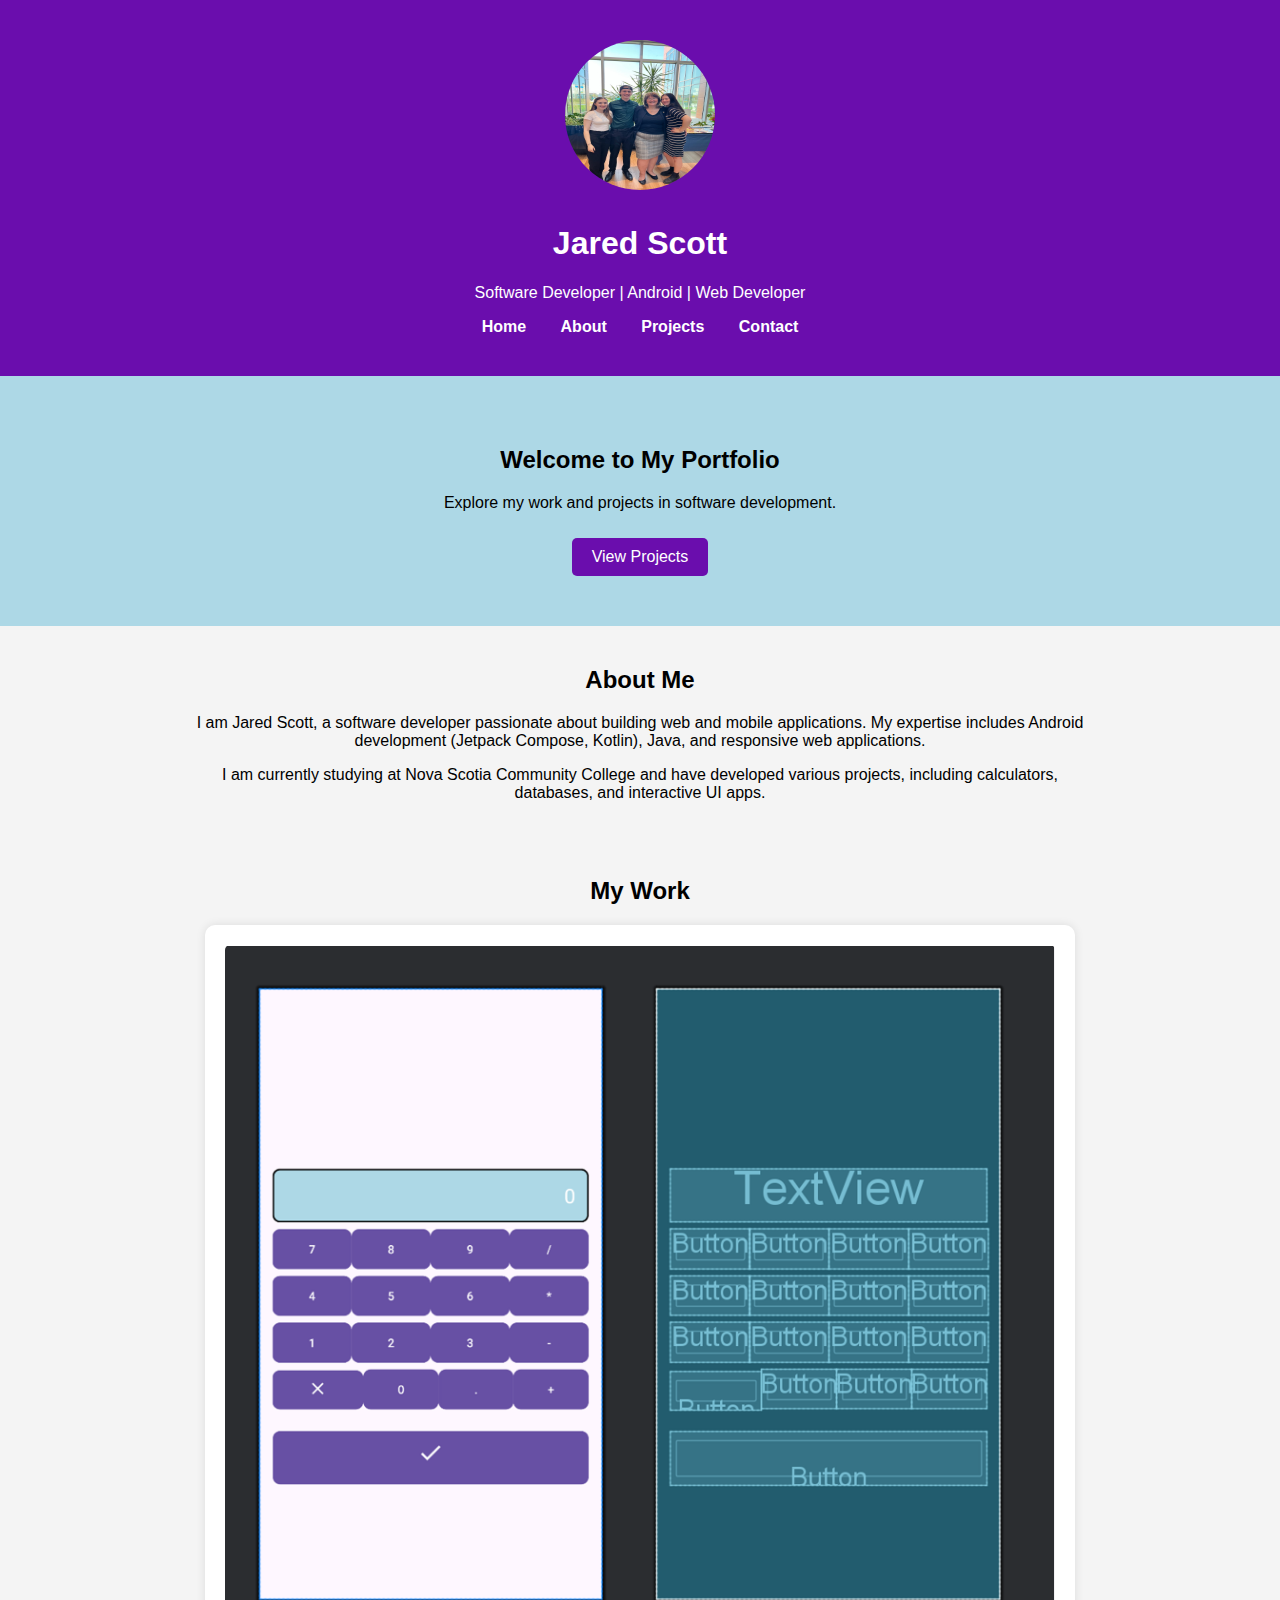
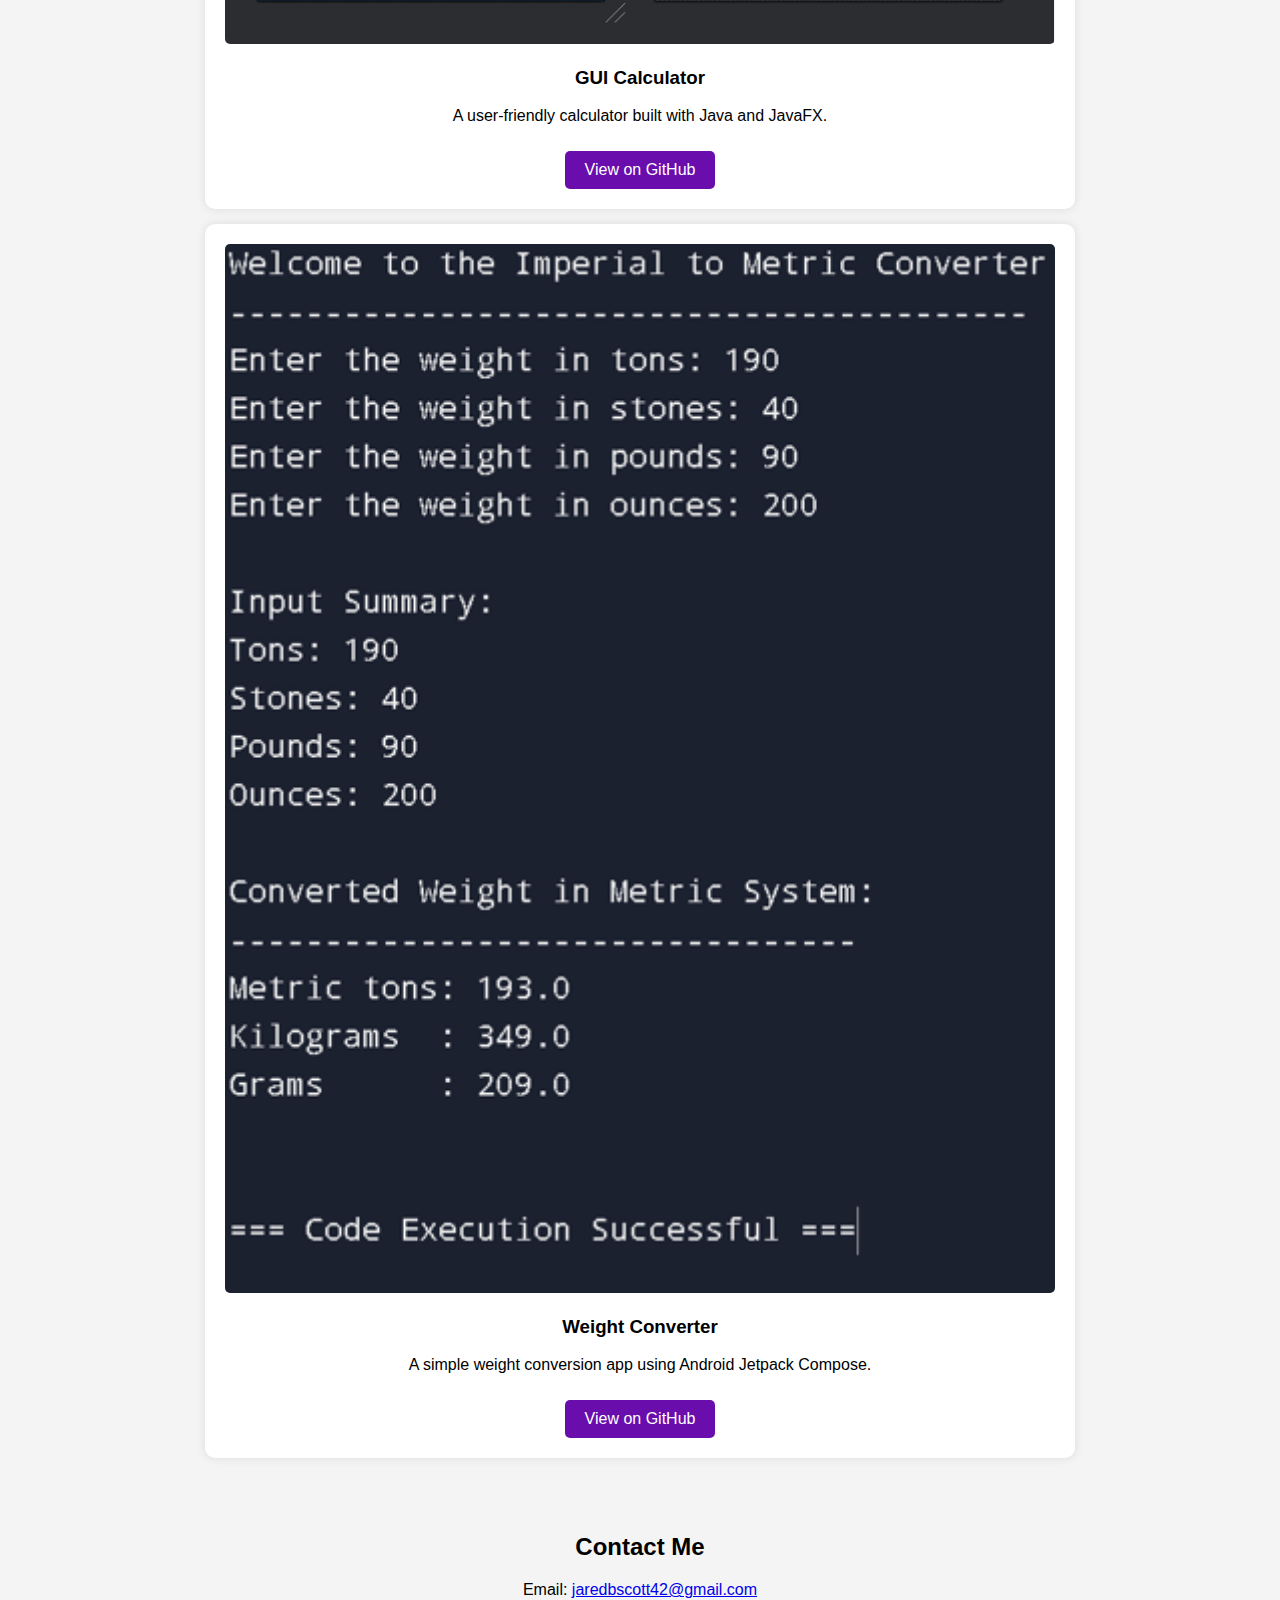
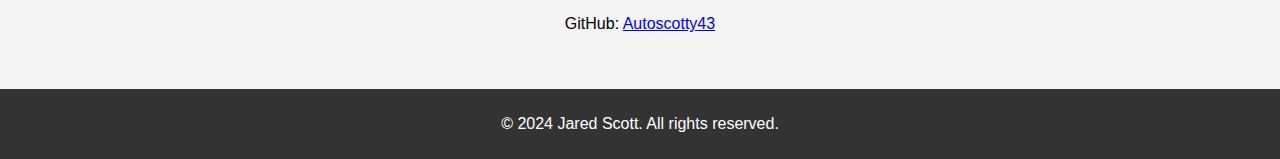
==== index.html @ adfb4636 "Initial upload of personal portfolio" ====
<!DOCTYPE html>
<html lang="en">

<head>
  <meta charset="utf-8">
  <meta name="viewport" content="width=device-width, initial-scale=1">
  <title>Jared Scott | Portfolio</title>
  <link rel="stylesheet" href="css/style.css">
  <meta name="description" content="Portfolio of Jared Scott - Software Developer specializing in Android and Web Development.">

  <!-- Social Media Preview -->
  <meta property="og:title" content="Jared Scott | Portfolio">
  <meta property="og:type" content="website">
  <meta property="og:url" content="https://autoscotty43.github.io/Autoscotty43.Portfolio.github.io/">
  <meta property="og:image" content="images/preview.jpg">
  <meta property="og:image:alt" content="Jared Scott Portfolio Preview">

  <!-- Icons -->
  <link rel="icon" href="img/favicon.ico" sizes="any">
  <link rel="icon" href="img/icon.svg" type="image/svg+xml">
  <link rel="apple-touch-icon" href="img/icon.png">

  <link rel="manifest" href="site.webmanifest">
  <meta name="theme-color" content="#fafafa">
</head>

<body>

<!-- HEADER -->
<header>
  <div class="container">
    <img src="img/profile.jpg" alt="Jared Scott" class="profile-pic">
    <h1>Jared Scott</h1>
    <p>Software Developer | Android | Web Developer</p>
    <nav>
      <a href="index.html">Home</a>
      <a href="about.html">About</a>
      <a href="projects.html">Projects</a>
      <a href="contact.html">Contact</a>
    </nav>
  </div>
</header>

<!-- HERO SECTION -->
<section id="hero">
  <h2>Welcome to My Portfolio</h2>
  <p>Explore my work and projects in software development.</p>
  <a href="projects.html" class="btn">View Projects</a>
</section>

<!-- ABOUT ME SECTION -->
<section id="about">
  <div class="container">
    <h2>About Me</h2>
    <p>
      I am Jared Scott, a software developer passionate about building web and mobile applications.
      My expertise includes Android development (Jetpack Compose, Kotlin), Java, and responsive web applications.
    </p>
    <p>
      I am currently studying at Nova Scotia Community College and have developed various projects, including calculators,
      databases, and interactive UI apps.
    </p>
  </div>
</section>

<!-- PROJECTS SECTION -->
<section id="projects">
  <div class="container">
    <h2>My Work</h2>
    <div class="project">
      <img src="img/project1.png" alt="Project 1">
      <h3>GUI Calculator</h3>
      <p>A user-friendly calculator built with Java and JavaFX.</p>
      <a href="https://github.com/Autoscotty43/JS_GUI_Calculator" class="btn">View on GitHub</a>
    </div>

    <div class="project">
      <img src="img/project2.png" alt="Project 2">
      <h3>Weight Converter</h3>
      <p>A simple weight conversion app using Android Jetpack Compose.</p>
      <a href="https://github.com/Autoscotty43/JS_Weight_Convertor" class="btn">View on GitHub</a>
    </div>
  </div>
</section>

<!-- CONTACT SECTION -->
<section id="contact">
  <div class="container">
    <h2>Contact Me</h2>
    <p>Email: <a href="mailto:jaredbscott42@gmail.com">jaredbscott42@gmail.com</a></p>
    <p>GitHub: <a href="https://github.com/Autoscotty43">Autoscotty43</a></p>
  </div>
</section>

<!-- FOOTER -->
<footer>
  <p>&copy; 2024 Jared Scott. All rights reserved.</p>
</footer>

<script src="js/app.js"></script>
</body>

</html>
---- css/style.css ----
/* General Styles */
body {
  font-family: Arial, sans-serif;
  margin: 0;
  padding: 0;
  background-color: #f4f4f4;
  text-align: center;
}

.container {
  max-width: 900px;
  margin: auto;
  padding: 20px;
}

/* Header */
header {
  background: #6a0dad;
  color: white;
  padding: 20px;
}

nav a {
  color: white;
  margin: 0 15px;
  text-decoration: none;
  font-weight: bold;
}

/* Profile Picture */
.profile-pic {
  width: 150px;
  height: 150px;
  border-radius: 50%;
  margin-bottom: 10px;
}

/* Hero Section */
#hero {
  padding: 50px;
  background: lightblue;
}

.btn {
  display: inline-block;
  padding: 10px 20px;
  background: #6a0dad;
  color: white;
  text-decoration: none;
  border-radius: 5px;
  margin-top: 10px;
}

/* Projects */
.project {
  background: white;
  padding: 20px;
  margin: 15px;
  border-radius: 10px;
  box-shadow: 0px 0px 10px rgba(0, 0, 0, 0.1);
}

.project img {
  width: 100%;
  border-radius: 5px;
}

/* Footer */
footer {
  background: #333;
  color: white;
  padding: 10px;
  margin-top: 20px;
}
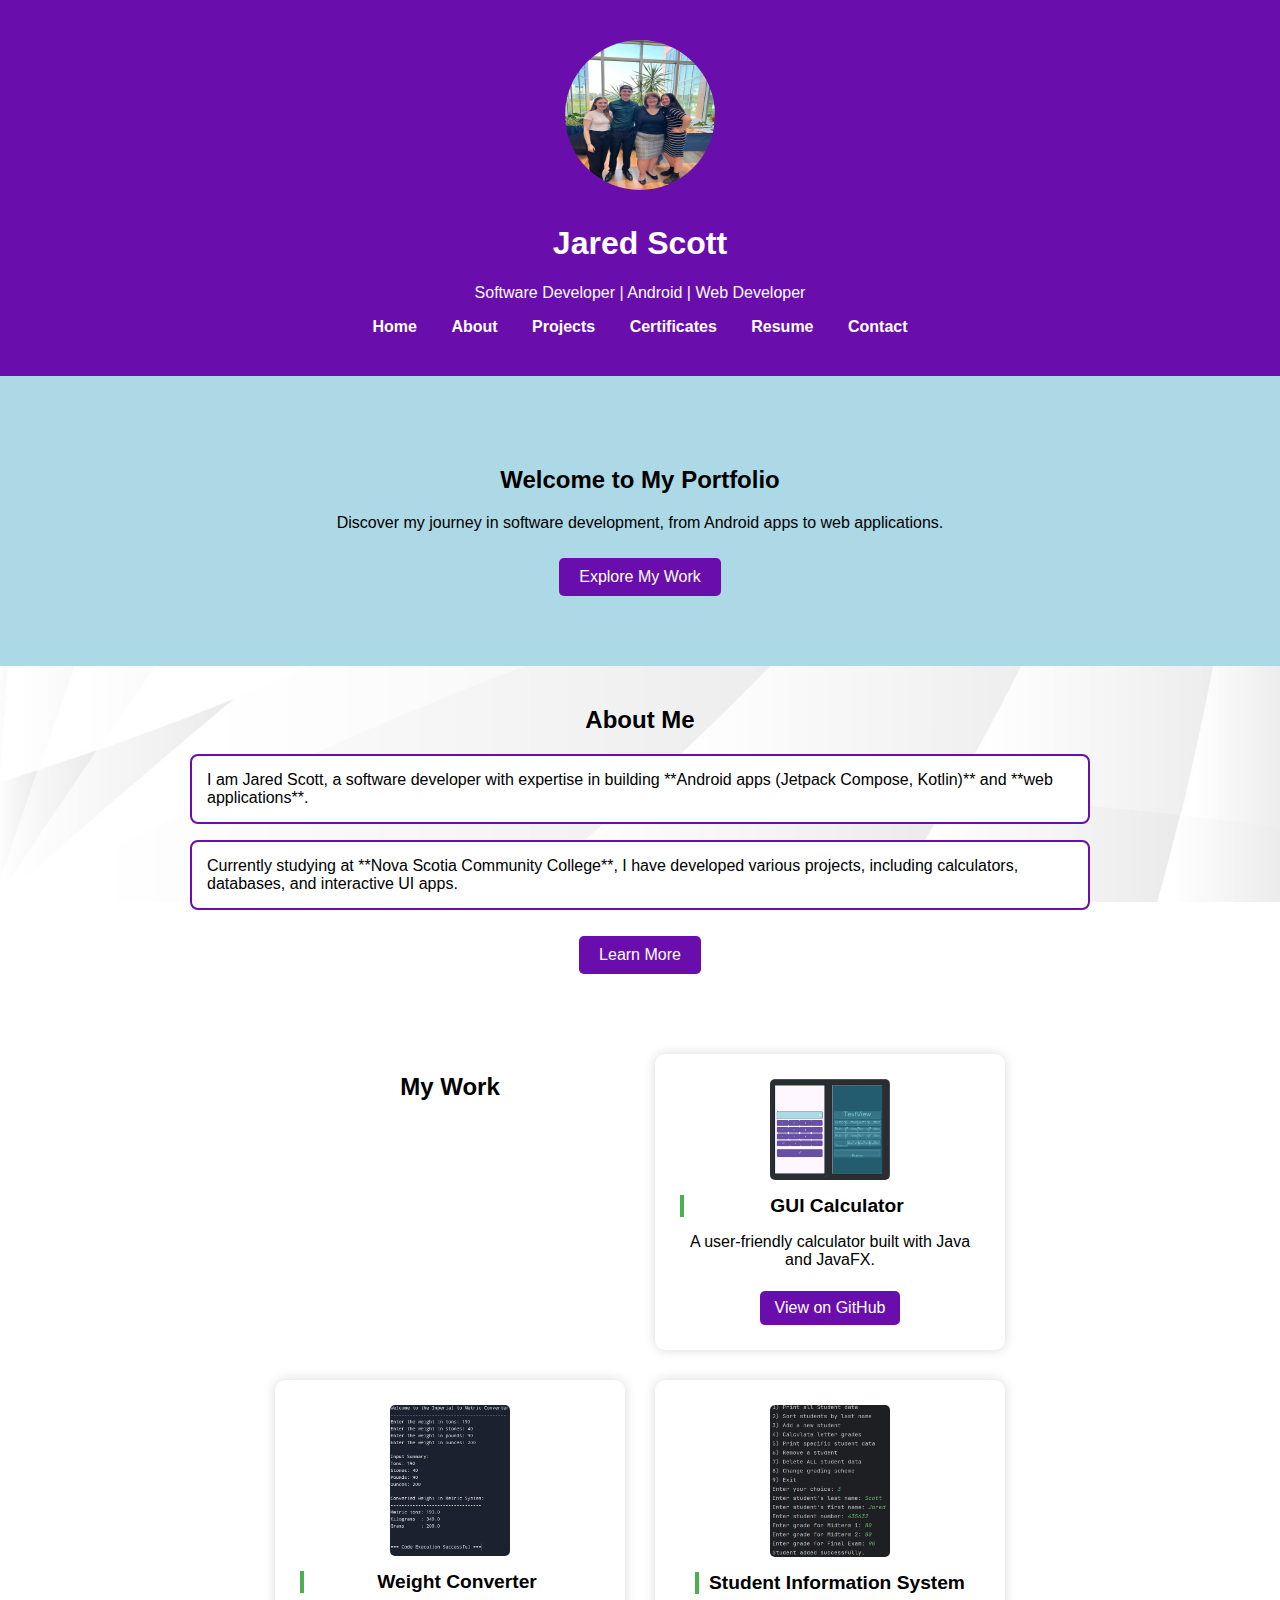
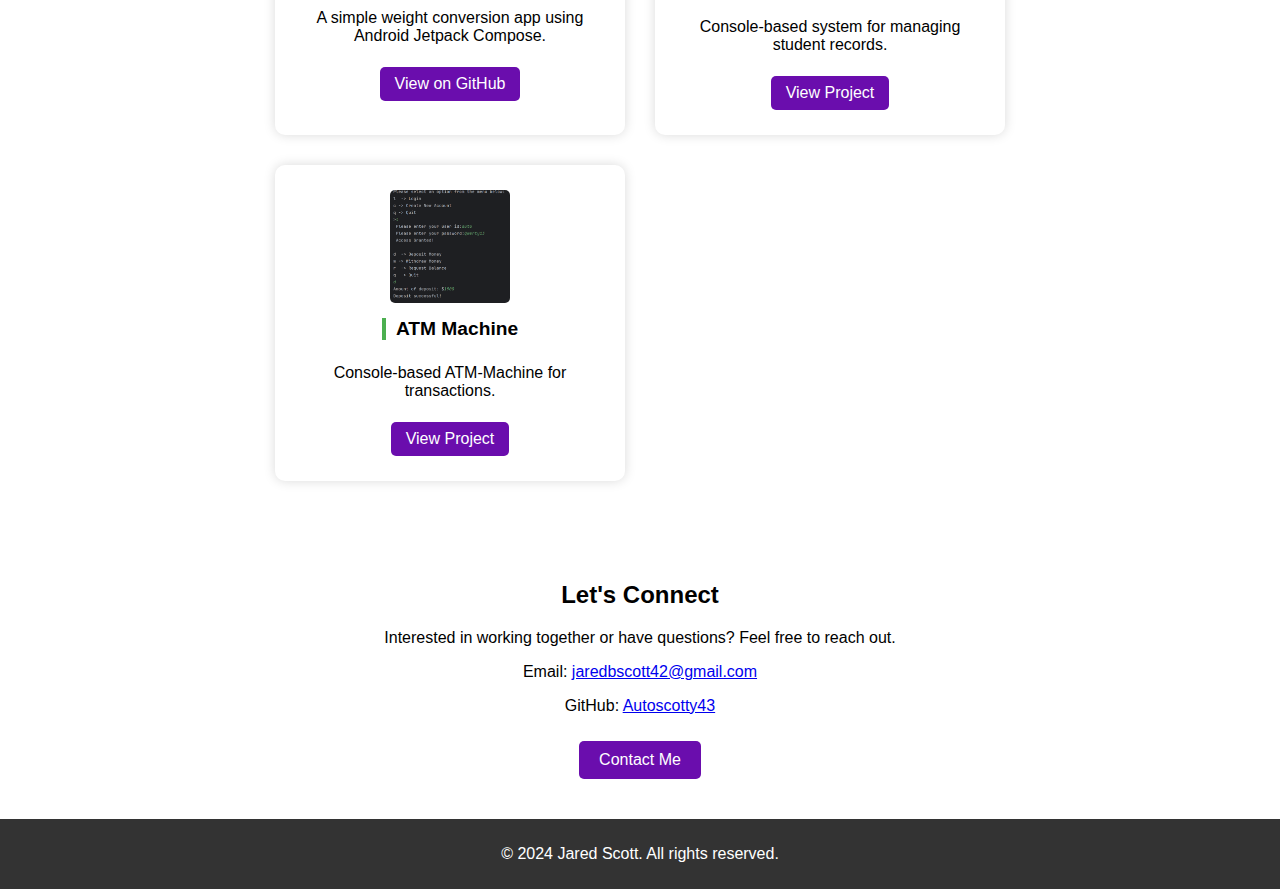
==== commit e5eafd34: "Updated Portfolio, 50% done. This is Part B" ====
--- a/index.html
+++ b/index.html
@@ -12,7 +12,7 @@
   <meta property="og:title" content="Jared Scott | Portfolio">
   <meta property="og:type" content="website">
   <meta property="og:url" content="https://autoscotty43.github.io/Autoscotty43.Portfolio.github.io/">
-  <meta property="og:image" content="images/preview.jpg">
+  <meta property="og:image" content="img/preview.png">
   <meta property="og:image:alt" content="Jared Scott Portfolio Preview">
 
   <!-- Icons -->
@@ -36,6 +36,8 @@
       <a href="index.html">Home</a>
       <a href="about.html">About</a>
       <a href="projects.html">Projects</a>
+      <a href="certificates.html">Certificates</a>
+      <a href="resume.html">Resume</a>
       <a href="contact.html">Contact</a>
     </nav>
   </div>
@@ -43,9 +45,11 @@
 
 <!-- HERO SECTION -->
 <section id="hero">
-  <h2>Welcome to My Portfolio</h2>
-  <p>Explore my work and projects in software development.</p>
-  <a href="projects.html" class="btn">View Projects</a>
+  <div class="container">
+    <h2>Welcome to My Portfolio</h2>
+    <p>Discover my journey in software development, from Android apps to web applications.</p>
+    <a href="projects.html" class="btn">Explore My Work</a>
+  </div>
 </section>
 
 <!-- ABOUT ME SECTION -->
@@ -53,42 +57,63 @@
   <div class="container">
     <h2>About Me</h2>
     <p>
-      I am Jared Scott, a software developer passionate about building web and mobile applications.
-      My expertise includes Android development (Jetpack Compose, Kotlin), Java, and responsive web applications.
+      I am Jared Scott, a software developer with expertise in building **Android apps (Jetpack Compose, Kotlin)** and **web applications**.
     </p>
     <p>
-      I am currently studying at Nova Scotia Community College and have developed various projects, including calculators,
-      databases, and interactive UI apps.
+      Currently studying at **Nova Scotia Community College**, I have developed various projects, including calculators, databases, and interactive UI apps.
     </p>
+    <a href="about.html" class="btn">Learn More</a>
   </div>
 </section>
 
-<!-- PROJECTS SECTION -->
+<!-- PROJECTS OVERVIEW -->
 <section id="projects">
   <div class="container">
     <h2>My Work</h2>
+
     <div class="project">
       <img src="img/project1.png" alt="Project 1">
-      <h3>GUI Calculator</h3>
-      <p>A user-friendly calculator built with Java and JavaFX.</p>
-      <a href="https://github.com/Autoscotty43/JS_GUI_Calculator" class="btn">View on GitHub</a>
+      <div>
+        <h3>GUI Calculator</h3>
+        <p>A user-friendly calculator built with Java and JavaFX.</p>
+        <a href="https://github.com/Autoscotty43/JS_GUI_Calculator" class="btn">View on GitHub</a>
+      </div>
     </div>
 
     <div class="project">
       <img src="img/project2.png" alt="Project 2">
-      <h3>Weight Converter</h3>
-      <p>A simple weight conversion app using Android Jetpack Compose.</p>
-      <a href="https://github.com/Autoscotty43/JS_Weight_Convertor" class="btn">View on GitHub</a>
+      <div>
+        <h3>Weight Converter</h3>
+        <p>A simple weight conversion app using Android Jetpack Compose.</p>
+        <a href="https://github.com/Autoscotty43/JS_Weight_Convertor" class="btn">View on GitHub</a>
+      </div>
     </div>
+
+    <div class="project">
+      <img src="img/project3.png" alt="Student Information System">
+      <h3>Student Information System</h3>
+      <p>Console-based system for managing student records.</p>
+      <a href="#" class="btn">View Project</a>
+    </div>
+
+    <div class="project">
+      <img src="img/project4.png" alt="ATM Machine">
+      <h3>ATM Machine</h3>
+      <p>Console-based ATM-Machine for transactions.</p>
+      <a href="#" class="btn">View Project</a>
+    </div>
+
   </div>
 </section>
 
 <!-- CONTACT SECTION -->
 <section id="contact">
   <div class="container">
-    <h2>Contact Me</h2>
+    <h2>Let's Connect</h2>
+    <p>Interested in working together or have questions? Feel free to reach out.</p>
     <p>Email: <a href="mailto:jaredbscott42@gmail.com">jaredbscott42@gmail.com</a></p>
     <p>GitHub: <a href="https://github.com/Autoscotty43">Autoscotty43</a></p>
+    <a href="contact.html" class="btn">Contact Me</a>
   </div>
 </section>
 
@@ -99,5 +124,4 @@
 
 <script src="js/app.js"></script>
 </body>
-
 </html>
--- a/css/style.css
+++ b/css/style.css
@@ -3,7 +3,8 @@
   font-family: Arial, sans-serif;
   margin: 0;
   padding: 0;
-  background-color: #f4f4f4;
+  background: url('../img/background.jpg') no-repeat center center fixed;
+  background-size: cover;
   text-align: center;
 }
 
@@ -51,18 +52,85 @@
   margin-top: 10px;
 }
 
-/* Projects */
+/* Projects Section */
+/* Projects Section */
+#projects {
+  display: flex;
+  justify-content: center; /* Centers the project section */
+  align-items: center;
+  padding: 40px 0;
+}
+
+/* Container for 2x2 Project Grid */
+#projects .container {
+  display: grid;
+  grid-template-columns: repeat(2, 1fr); /* Two columns for a 2x2 grid */
+  gap: 20px; /* Spacing between projects */
+  max-width: 700px; /* Increased width for better visibility */
+  margin: auto;
+}
+
+/* Individual Project Styling */
+/* Projects Section */
+#projects {
+  display: flex;
+  justify-content: center; /* Centers the project section */
+  align-items: center;
+  padding: 40px 0;
+}
+
+/* Container for 2x2 Project Grid */
+#projects .container {
+  display: grid;
+  grid-template-columns: repeat(2, 1fr); /* Two columns for 2x2 layout */
+  grid-template-rows: repeat(2, auto);
+  gap: 30px; /* Space between projects */
+  max-width: 900px; /* Adjusted width */
+  margin: auto;
+  text-align: center;
+}
+
+/* Individual Project Styling */
 .project {
+  display: flex;
+  flex-direction: column;
+  align-items: center;
+  text-align: center;
   background: white;
-  padding: 20px;
-  margin: 15px;
-  border-radius: 10px;
-  box-shadow: 0px 0px 10px rgba(0, 0, 0, 0.1);
-}
-
+  padding: 25px; /* Padding for spacing */
+  border-radius: 10px;
+  box-shadow: 0px 0px 12px rgba(0, 0, 0, 0.15);
+  width: 300px; /* Adjusted size */
+}
+
+/* Project Image */
 .project img {
-  width: 100%;
-  border-radius: 5px;
+  max-width: 120px; /* Image size */
+  height: auto;
+  border-radius: 5px;
+}
+
+/* Project Title */
+.project h3 {
+  margin: 15px 0 8px;
+  font-size: 1.2rem;
+}
+
+/* Project Description */
+.project p {
+  font-size: 1rem;
+  margin-bottom: 12px;
+}
+
+/* Project Button */
+.project .btn {
+  display: inline-block;
+  background: #6a0dad;
+  color: white;
+  padding: 8px 15px;
+  text-decoration: none;
+  border-radius: 5px;
+  font-size: 1rem;
 }
 
 /* Footer */
@@ -72,3 +140,150 @@
   padding: 10px;
   margin-top: 20px;
 }
+
+/* About Section */
+#about h3 {
+  margin-top: 30px;
+  font-size: 24px;
+  color: #333;
+}
+
+#about p {
+  border: 2px solid #6a0dad; /* Purple border around text */
+  padding: 15px;
+  border-radius: 8px;
+  background: #ffffff;
+  text-align: left;
+}
+
+/* Layout for Personal Life and Interests */
+.row {
+  display: flex;
+  align-items: center;
+  justify-content: center;
+  margin-top: 20px;
+}
+
+.col {
+  width: 50%;
+  padding: 20px;
+}
+
+.interest-img {
+  width: 100%;
+  max-width: 300px;
+  border-radius: 8px;
+  margin: 0 auto;
+}
+
+/* Image Gallery */
+.image-gallery {
+  margin-top: 30px;
+}
+
+.gallery-img {
+  width: 100%;
+  max-width: 800px;
+  height: auto;
+  margin: 20px 0;
+  border-radius: 8px;
+  box-shadow: 0px 0px 10px rgba(0, 0, 0, 0.1);
+}
+
+/* Certificates Section */
+#certificates {
+  padding: 50px 0;
+  background: #f4f4f4;
+  text-align: center;
+}
+
+/* Certificate Container */
+.certificate {
+  display: inline-block;
+  background: white;
+  padding: 20px;
+  margin: 20px;
+  border-radius: 10px;
+  box-shadow: 0px 0px 12px rgba(0, 0, 0, 0.1);
+  width: 250px; /* Adjust width of certificate container */
+  text-align: center;
+}
+
+/* Certificate Image */
+.certificate-img {
+  width: 100%;
+  height: auto;
+  border-radius: 8px;
+  margin-bottom: 10px;
+}
+
+/* Certificate Text */
+.certificate p {
+  font-size: 1rem;
+  color: #333;
+  margin-top: 10px;
+}
+
+.resume-container {
+  width: 60%;
+  background: white;
+  margin: 30px auto;
+  padding: 20px;
+  border-radius: 10px;
+  box-shadow: 0px 0px 10px rgba(0, 0, 0, 0.1);
+}
+
+/* Resume Section */
+#resume {
+  padding: 20px;
+}
+
+/* Section Borders */
+h3, h4 {
+  border-left: 4px solid #4CAF50;
+  padding-left: 10px;
+  margin-top: 20px;
+}
+
+/* Text Borders */
+#resume p, ul {
+  border: 2px solid #800080; /* Purple border */
+  padding: 10px;
+  border-radius: 8px;
+  background-color: #f9f0ff; /* Light purple background */
+}
+
+/* Lists */
+ul {
+  padding-left: 20px;
+}
+
+ul li {
+  background: #e8f5e9;
+  padding: 8px;
+  margin: 5px 0;
+  border-radius: 5px;
+  display: flex;
+  align-items: center;
+}
+
+/* Work Experience */
+h4 {
+  font-size: 1.1em;
+  color: #333;
+}
+
+/* Resume Images */
+.resume-images {
+  text-align: center;
+  margin: 20px 0;
+}
+
+.resume-images img {
+  width: 45%;
+  max-width: 500px;
+  margin: 10px;
+  border: 3px solid #4CAF50;
+  border-radius: 10px;
+  box-shadow: 0px 0px 5px rgba(0, 0, 0, 0.2);
+}
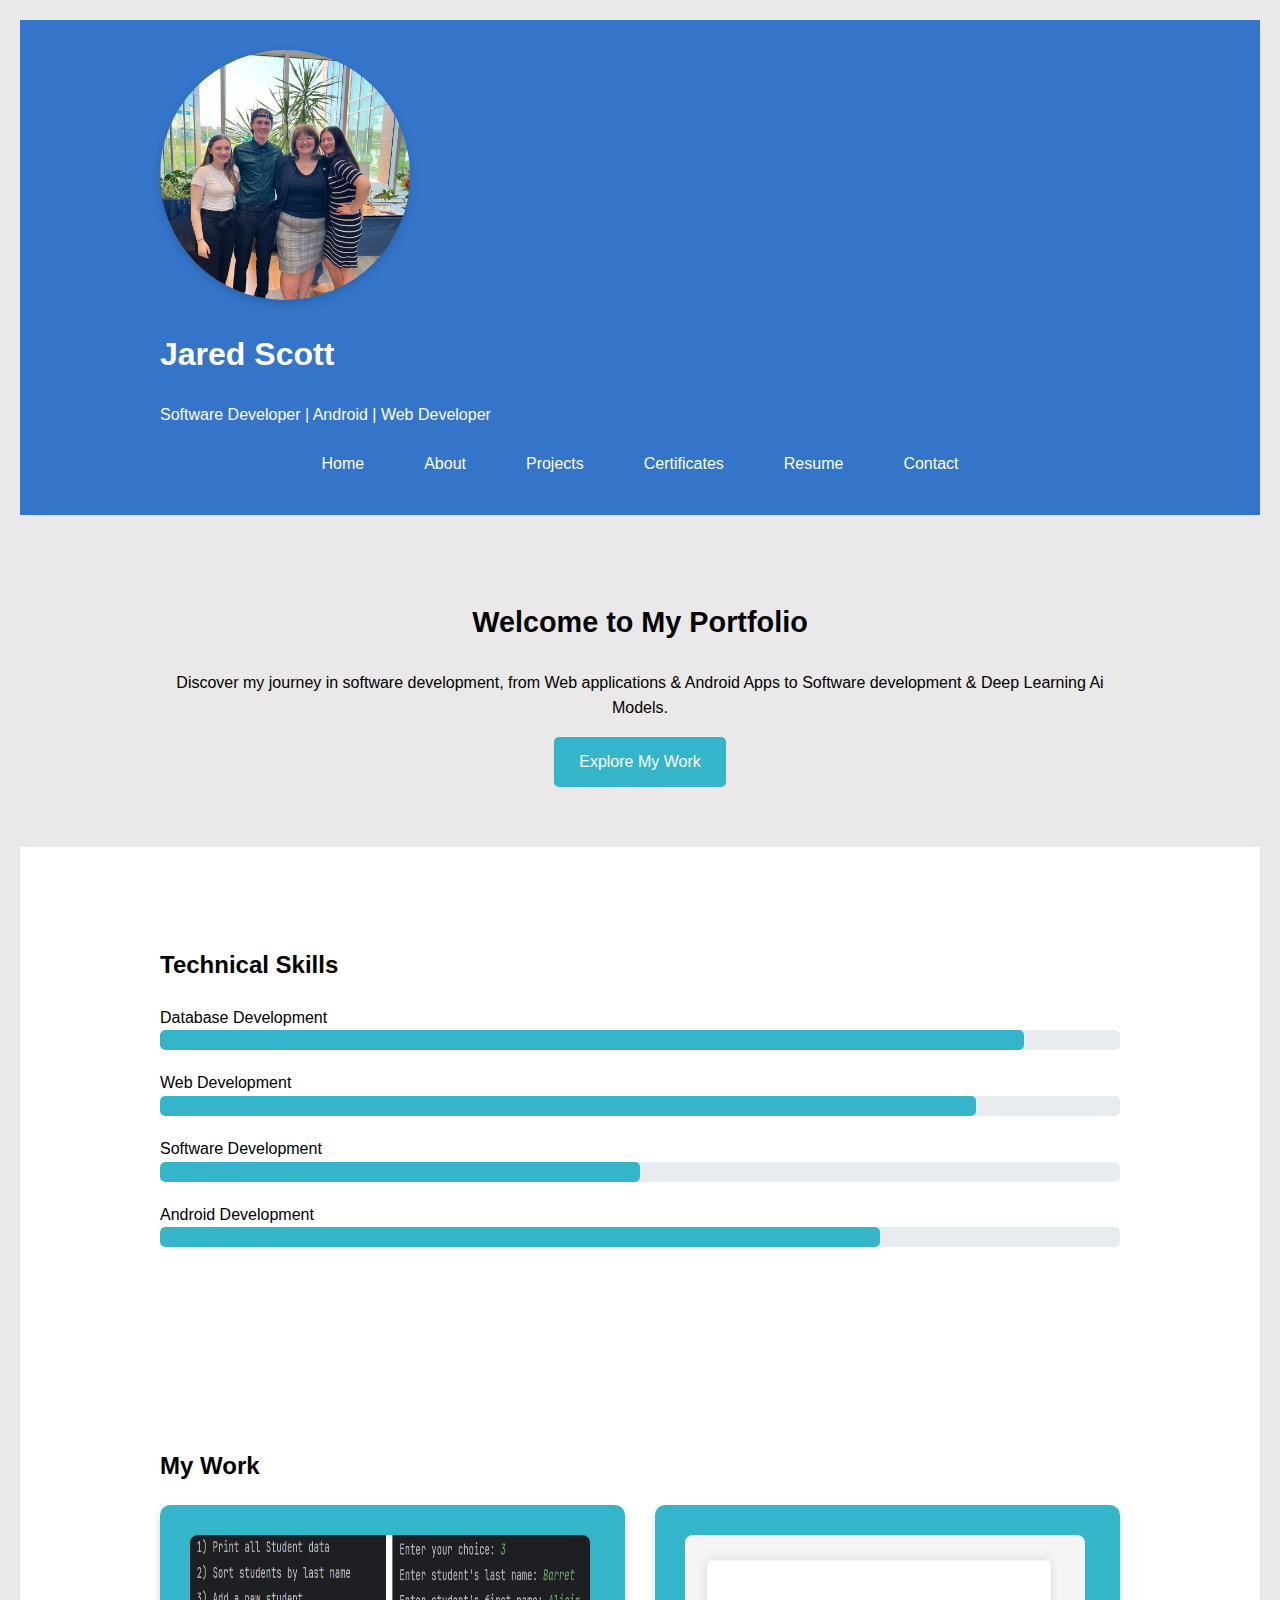
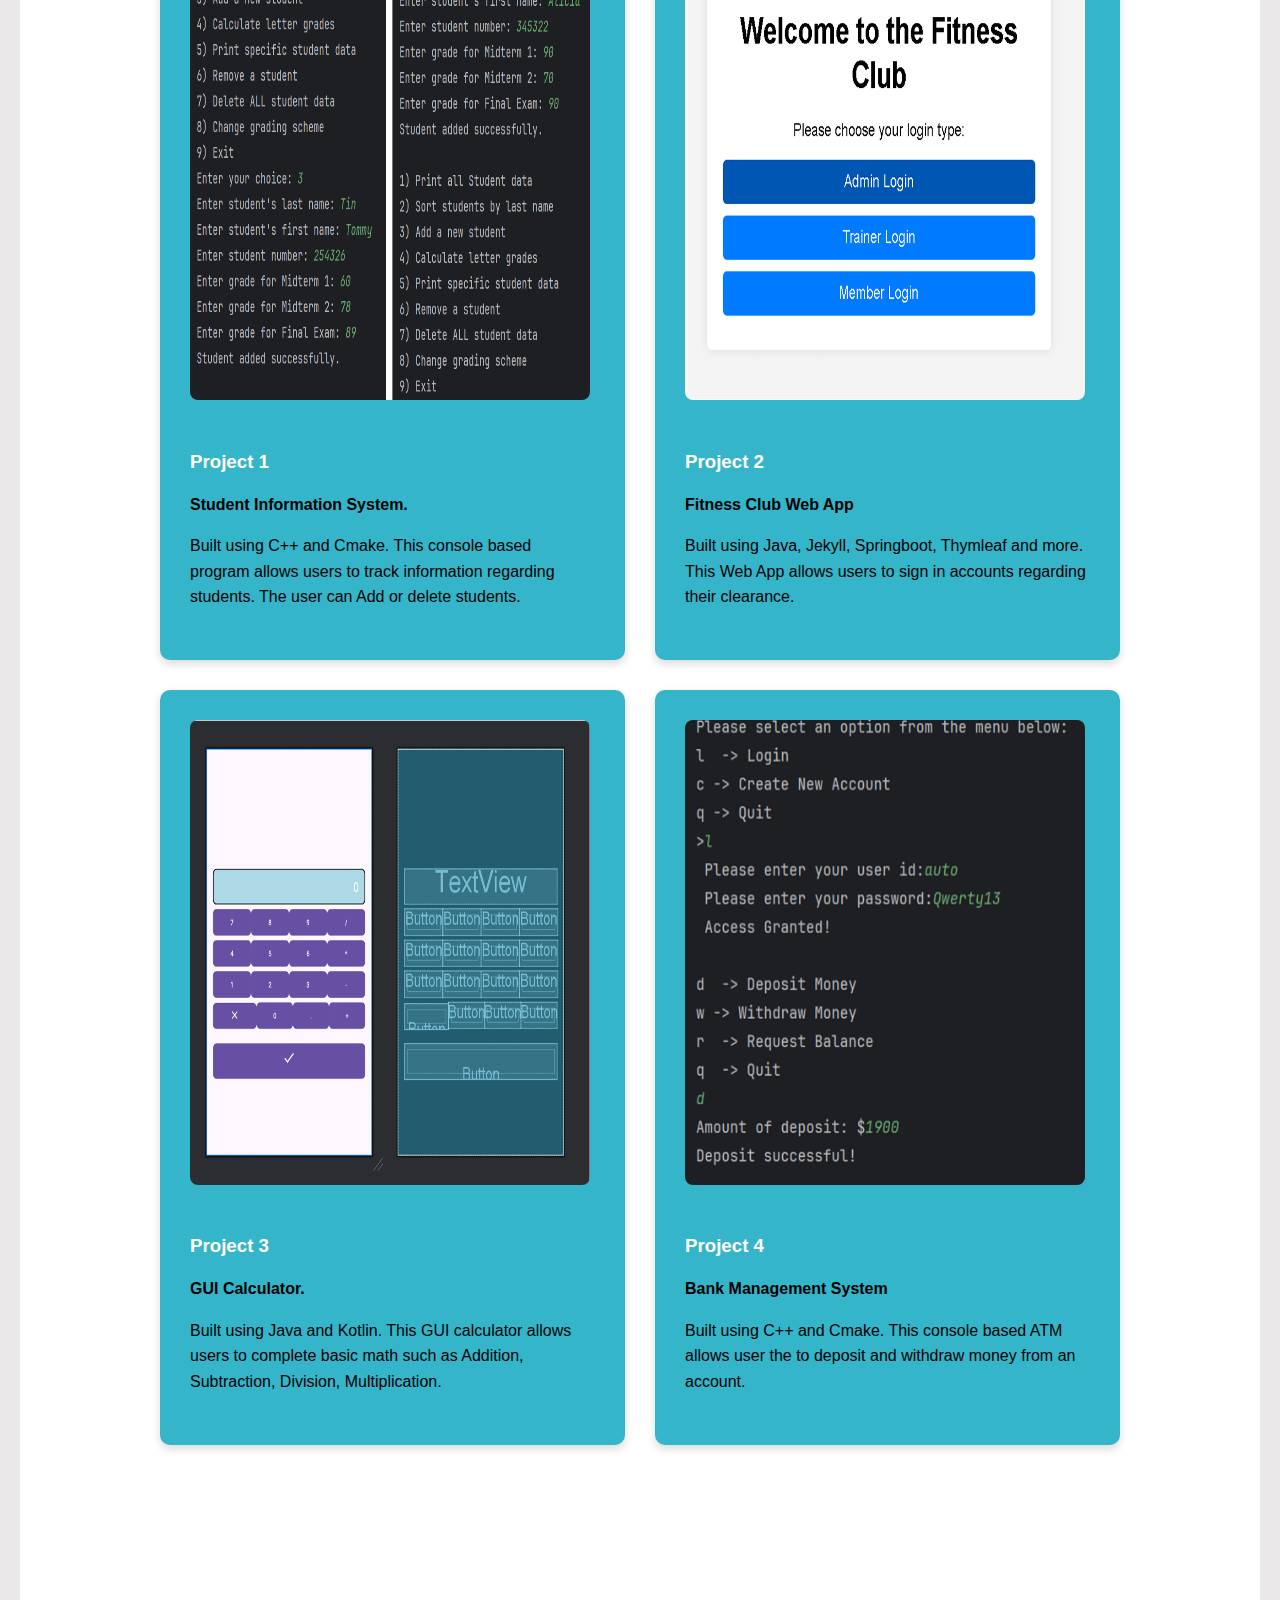
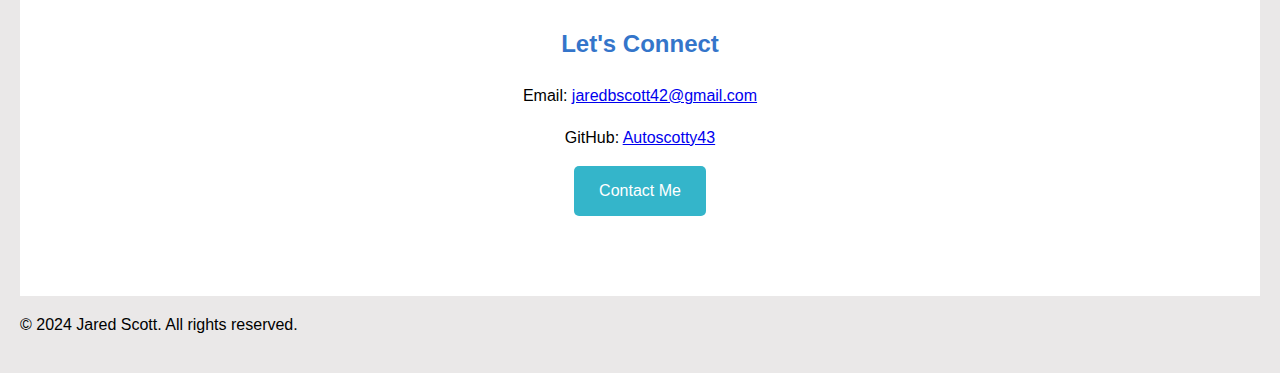
==== commit b8a7db00: "75% Complete" ====
--- a/index.html
+++ b/index.html
@@ -2,26 +2,24 @@
 <html lang="en">
 
 <head>
-  <meta charset="utf-8">
+  <meta charset="UTF-8">
   <meta name="viewport" content="width=device-width, initial-scale=1">
   <title>Jared Scott | Portfolio</title>
   <link rel="stylesheet" href="css/style.css">
+  <script defer src="js/script.js"></script>
+
   <meta name="description" content="Portfolio of Jared Scott - Software Developer specializing in Android and Web Development.">
-
-  <!-- Social Media Preview -->
   <meta property="og:title" content="Jared Scott | Portfolio">
   <meta property="og:type" content="website">
-  <meta property="og:url" content="https://autoscotty43.github.io/Autoscotty43.Portfolio.github.io/">
+  <meta property="og:url" content="https://autoscotty43.github.io/">
   <meta property="og:image" content="img/preview.png">
   <meta property="og:image:alt" content="Jared Scott Portfolio Preview">
 
-  <!-- Icons -->
   <link rel="icon" href="img/favicon.ico" sizes="any">
   <link rel="icon" href="img/icon.svg" type="image/svg+xml">
   <link rel="apple-touch-icon" href="img/icon.png">
-
   <link rel="manifest" href="site.webmanifest">
-  <meta name="theme-color" content="#fafafa">
+  <meta name="theme-color" content="#6a0dad">
 </head>
 
 <body>
@@ -47,73 +45,64 @@
 <section id="hero">
   <div class="container">
     <h2>Welcome to My Portfolio</h2>
-    <p>Discover my journey in software development, from Android apps to web applications.</p>
-    <a href="projects.html" class="btn">Explore My Work</a>
+    <p>Discover my journey in software development, from Web applications & Android Apps to Software development & Deep Learning Ai Models.</p>
+    <a href="#projects" class="btn">Explore My Work</a>
   </div>
 </section>
 
-<!-- ABOUT ME SECTION -->
-<section id="about">
+<!-- SKILLS -->
+<section id="skills">
   <div class="container">
-    <h2>About Me</h2>
-    <p>
-      I am Jared Scott, a software developer with expertise in building **Android apps (Jetpack Compose, Kotlin)** and **web applications**.
-    </p>
-    <p>
-      Currently studying at **Nova Scotia Community College**, I have developed various projects, including calculators, databases, and interactive UI apps.
-    </p>
-    <a href="about.html" class="btn">Learn More</a>
+    <h2>Technical Skills</h2>
+    <div class="skills-grid">
+      <div class="skill"><span>Database Development</span> <div class="progress-bar"><span style="width: 90%;"></span></div></div>
+      <div class="skill"><span>Web Development</span> <div class="progress-bar"><span style="width: 85%;"></span></div></div>
+      <div class="skill"><span>Software Development</span> <div class="progress-bar"><span style="width: 50%;"></span></div></div>
+      <div class="skill"><span>Android Development</span> <div class="progress-bar"><span style="width: 75%;"></span></div></div>
+    </div>
   </div>
 </section>
 
-<!-- PROJECTS OVERVIEW -->
+<!-- PROJECTS -->
 <section id="projects">
   <div class="container">
     <h2>My Work</h2>
-
-    <div class="project">
-      <img src="img/project1.png" alt="Project 1">
-      <div>
-        <h3>GUI Calculator</h3>
-        <p>A user-friendly calculator built with Java and JavaFX.</p>
-        <a href="https://github.com/Autoscotty43/JS_GUI_Calculator" class="btn">View on GitHub</a>
+    <div class="projects-grid">
+      <div class="project">
+        <img src="img/project5.png" alt="Project Placeholder">
+        <h3>Project 1</h3>
+        <b>Student Information System.</b>
+        <p>Built using C++ and Cmake. This console based program allows users to track information regarding students. The user can Add or delete students.</p>
+      </div>
+      <div class="project">
+        <img src="img/project6.png" alt="Project Placeholder">
+        <h3>Project 2</h3>
+        <b>Fitness Club Web App</b>
+        <p>Built using Java, Jekyll, Springboot, Thymleaf and more. This Web App allows users to sign in accounts regarding their clearance.</p>
+      </div>
+      <div class="project">
+        <img src="img/project1.png" alt="Project Placeholder">
+        <h3>Project 3</h3>
+        <b>GUI Calculator.</b>
+        <p>Built using Java and Kotlin. This GUI calculator allows users to complete basic math such as Addition, Subtraction, Division, Multiplication.</p>
+      </div>
+      <div class="project">
+        <img src="img/project4.png" alt="Project Placeholder">
+        <h3>Project 4</h3>
+        <b>Bank Management System</b>
+        <p>Built using C++ and Cmake. This console based ATM allows user the to deposit and withdraw money from an account.</p>
       </div>
     </div>
-
-    <div class="project">
-      <img src="img/project2.png" alt="Project 2">
-      <div>
-        <h3>Weight Converter</h3>
-        <p>A simple weight conversion app using Android Jetpack Compose.</p>
-        <a href="https://github.com/Autoscotty43/JS_Weight_Convertor" class="btn">View on GitHub</a>
-      </div>
-    </div>
-
-    <div class="project">
-      <img src="img/project3.png" alt="Student Information System">
-      <h3>Student Information System</h3>
-      <p>Console-based system for managing student records.</p>
-      <a href="#" class="btn">View Project</a>
-    </div>
-
-    <div class="project">
-      <img src="img/project4.png" alt="ATM Machine">
-      <h3>ATM Machine</h3>
-      <p>Console-based ATM-Machine for transactions.</p>
-      <a href="#" class="btn">View Project</a>
-    </div>
-
   </div>
 </section>
 
-<!-- CONTACT SECTION -->
+<!-- CONTACT -->
 <section id="contact">
   <div class="container">
     <h2>Let's Connect</h2>
-    <p>Interested in working together or have questions? Feel free to reach out.</p>
     <p>Email: <a href="mailto:jaredbscott42@gmail.com">jaredbscott42@gmail.com</a></p>
     <p>GitHub: <a href="https://github.com/Autoscotty43">Autoscotty43</a></p>
-    <a href="contact.html" class="btn">Contact Me</a>
+    <a href="#" class="btn">Contact Me</a>
   </div>
 </section>
 
@@ -122,6 +111,5 @@
   <p>&copy; 2024 Jared Scott. All rights reserved.</p>
 </footer>
 
-<script src="js/app.js"></script>
 </body>
 </html>
--- a/css/style.css
+++ b/css/style.css
@@ -1,289 +1,342 @@
+/* style.css */
+
 /* General Styles */
 body {
-  font-family: Arial, sans-serif;
+  font-family: 'Roboto', sans-serif;
   margin: 0;
-  padding: 0;
-  background: url('../img/background.jpg') no-repeat center center fixed;
+  line-height: 1.6;
+  color: #000000;
+  padding: 20px;
+  background-image: url('img/background.jpg');
   background-size: cover;
+  background-position: center;
+  background-repeat: no-repeat;
+  background-color: #eae8e8;
+  transition: transform 0.3s ease;
+}
+
+.container {
+  max-width: 960px;
+  margin: 0 auto;
+  padding: 20px;
+}
+
+header {
+  background-color: #3475ca;
+  color: #fff;
+  padding: 10px 0;
+  top: 0;
+  z-index: 100;
+}
+
+nav {
+  display: flex;
+  justify-content: center;
+}
+
+nav a {
+  color: #fff;
+  text-decoration: none;
+  margin: 0 15px;
+  padding: 8px 15px;
+  border-radius: 5px;
+  transition: background-color 0.3s ease;
+}
+
+nav a:hover {
+  background-color: #34b5ca;
+}
+
+/* Hero Section (index.html) */
+#hero {
+  background-image: url('img/background.jpg');
+  background-size: cover;
+  background-position: center;
+  color: #000;
   text-align: center;
-}
-
-.container {
-  max-width: 900px;
-  margin: auto;
-  padding: 20px;
-}
-
-/* Header */
-header {
-  background: #6a0dad;
-  color: white;
-  padding: 20px;
-}
-
-nav a {
-  color: white;
-  margin: 0 15px;
-  text-decoration: none;
-  font-weight: bold;
-}
-
-/* Profile Picture */
-.profile-pic {
-  width: 150px;
-  height: 150px;
-  border-radius: 50%;
-  margin-bottom: 10px;
-}
-
-/* Hero Section */
-#hero {
-  padding: 50px;
-  background: lightblue;
+  padding: 40px 0;
+}
+
+.hero-content {
+  max-width: 700px;
+  margin: 0 auto;
+}
+
+#hero h1 {
+  font-size: 3.5em;
+  margin-bottom: 15px;
+}
+
+#hero h2 {
+  font-size: 1.8em;
+  margin-bottom: 25px;
 }
 
 .btn {
   display: inline-block;
-  padding: 10px 20px;
-  background: #6a0dad;
-  color: white;
+  padding: 12px 25px;
+  background-color: #34b5ca;
+  color: #FFF;
   text-decoration: none;
   border-radius: 5px;
-  margin-top: 10px;
-}
-
-/* Projects Section */
-/* Projects Section */
-#projects {
+  transition: background-color 0.3s ease;
+}
+
+.btn:hover {
+  background-color: #3475ca;
+}
+
+/* About Section (about.html) */
+#about {
+  background-color: #fff;
+  padding: 60px 0;
+}
+
+.about-content {
   display: flex;
-  justify-content: center; /* Centers the project section */
   align-items: center;
-  padding: 40px 0;
-}
-
-/* Container for 2x2 Project Grid */
-#projects .container {
-  display: grid;
-  grid-template-columns: repeat(2, 1fr); /* Two columns for a 2x2 grid */
-  gap: 20px; /* Spacing between projects */
-  max-width: 700px; /* Increased width for better visibility */
-  margin: auto;
-}
-
-/* Individual Project Styling */
-/* Projects Section */
-#projects {
-  display: flex;
-  justify-content: center; /* Centers the project section */
-  align-items: center;
-  padding: 40px 0;
-}
-
-/* Container for 2x2 Project Grid */
-#projects .container {
-  display: grid;
-  grid-template-columns: repeat(2, 1fr); /* Two columns for 2x2 layout */
-  grid-template-rows: repeat(2, auto);
-  gap: 30px; /* Space between projects */
-  max-width: 900px; /* Adjusted width */
-  margin: auto;
-  text-align: center;
-}
-
-/* Individual Project Styling */
-.project {
-  display: flex;
-  flex-direction: column;
-  align-items: center;
-  text-align: center;
-  background: white;
-  padding: 25px; /* Padding for spacing */
-  border-radius: 10px;
-  box-shadow: 0px 0px 12px rgba(0, 0, 0, 0.15);
-  width: 300px; /* Adjusted size */
-}
-
-/* Project Image */
-.project img {
-  max-width: 120px; /* Image size */
-  height: auto;
-  border-radius: 5px;
-}
-
-/* Project Title */
-.project h3 {
-  margin: 15px 0 8px;
-  font-size: 1.2rem;
-}
-
-/* Project Description */
-.project p {
-  font-size: 1rem;
-  margin-bottom: 12px;
-}
-
-/* Project Button */
-.project .btn {
-  display: inline-block;
-  background: #6a0dad;
-  color: white;
-  padding: 8px 15px;
-  text-decoration: none;
-  border-radius: 5px;
-  font-size: 1rem;
-}
-
-/* Footer */
-footer {
-  background: #333;
-  color: white;
-  padding: 10px;
-  margin-top: 20px;
-}
-
-/* About Section */
-#about h3 {
-  margin-top: 30px;
-  font-size: 24px;
-  color: #333;
+  gap: 40px;
+}
+
+.profile-pic {
+  width: 250px;
+  height: 250px;
+  border-radius: 50%;
+  object-fit: cover;
+  box-shadow: 0 4px 8px rgba(0, 0, 0, 0.15);
+}
+
+#about h2 {
+  font-size: 2.2em;
+  margin-bottom: 20px;
+  color: #3475ca;
 }
 
 #about p {
-  border: 2px solid #6a0dad; /* Purple border around text */
-  padding: 15px;
-  border-radius: 8px;
-  background: #ffffff;
-  text-align: left;
-}
-
-/* Layout for Personal Life and Interests */
+  padding: 20px;
+  border-radius: 8px;
+  margin-bottom: 25px;
+  background-color: #f9f9f9;
+  box-shadow: 0 2px 5px rgba(0, 0, 0, 0.1);
+}
+
 .row {
   display: flex;
-  align-items: center;
-  justify-content: center;
-  margin-top: 20px;
+  flex-wrap: wrap;
+  gap: 30px;
 }
 
 .col {
-  width: 50%;
-  padding: 20px;
-}
-
-.interest-img {
-  width: 100%;
-  max-width: 300px;
-  border-radius: 8px;
+  flex: 1;
+}
+
+.interest-img,
+.gallery-img {
+  max-width: 100%;
+  height: auto;
+  border-radius: 8px;
+  box-shadow: 0 4px 8px rgba(0, 0, 0, 0.15);
+  transition: transform 0.3s ease;
+}
+
+.interest-img:hover,
+.gallery-img:hover {
+  transform: scale(1.02);
+  box-shadow: 0 6px 12px rgba(0, 0, 0, 0.2);
+}
+
+.image-gallery {
+  margin-top: 40px;
+}
+
+/* Skills Section */
+#skills {
+  background-color: #fff; /* Or your preferred background */
+  padding: 60px 0;
+}
+
+.skills-container { /* New container for skills grid */
+  max-width: 800px;
   margin: 0 auto;
-}
-
-/* Image Gallery */
-.image-gallery {
-  margin-top: 30px;
-}
-
-.gallery-img {
-  width: 100%;
-  max-width: 800px;
-  height: auto;
-  margin: 20px 0;
-  border-radius: 8px;
-  box-shadow: 0px 0px 10px rgba(0, 0, 0, 0.1);
-}
-
-/* Certificates Section */
+  display: grid;
+  grid-template-columns: repeat(auto-fit, minmax(250px, 1fr)); /* Responsive grid */
+  gap: 30px;
+}
+
+.skill {
+  margin-bottom: 20px;
+}
+
+.skill h3 { /* Style skill titles */
+  color: #3475ca;
+  margin-bottom: 10px;
+}
+
+.progress-bar {
+  height: 20px;
+  background-color: #e9ecef; /* Light gray background */
+  border-radius: 5px;
+  overflow: hidden;
+  position: relative; /* For positioning the percentage */
+}
+
+.progress-bar span { /* The colored progress */
+  display: block;
+  height: 100%;
+  background-color: #34b5ca; /* Your accent color */
+  border-radius: 5px;
+  transition: width 0.5s ease; /* Smooth transition */
+  width: 50%; /* Initial width - half full */
+}
+
+.progress-percentage { /* Style for the percentage text */
+  position: absolute;
+  top: 50%;
+  left: 50%;
+  transform: translate(-50%, -50%);
+  color: #171616; /* Darker text color */
+  font-size: 0.9em;
+}
+
+/* Projects Section (projects.html) */
+#projects {
+  background-color: #fff;
+  padding: 60px 0;
+}
+
+.projects-grid {
+  display: grid;
+  grid-template-columns: repeat(auto-fit, minmax(350px, 1fr));
+  gap: 30px;
+}
+
+.project {
+  background-color: #34b5ca;
+  padding: 30px;
+  border-radius: 10px;
+  box-shadow: 0 4px 8px rgba(0, 0, 0, 0.15);
+  transition: transform 0.3s ease, box-shadow 0.3s ease;
+}
+
+.project:hover {
+  transform: translateY(-8px);
+  box-shadow: 0 6px 12px rgba(0, 0, 0, 0.2);
+}
+
+.project img {
+  width: 400px;
+  height: 465px;
+  border-radius: 8px;
+  margin-bottom: 20px;
+  transition: transform 0.3s ease;
+}
+
+.project img:hover {
+  transform: scale(1.05);
+  box-shadow: 0 6px 12px rgba(0, 0, 0, 0.2);
+}
+
+.project h3 {
+  margin-bottom: 15px;
+  color: #ffffff;
+}
+
+.project p {
+  margin-bottom: 20px;
+}
+
+.project .btn {
+  background-color: #636262;
+}
+
+/* Certificates Section (certificates.html) */
 #certificates {
-  padding: 50px 0;
-  background: #f4f4f4;
-  text-align: center;
-}
-
-/* Certificate Container */
+  background-color: #34b5ca;
+  padding: 60px 0;
+  text-align: center; /* Center the certificates */
+}
+
 .certificate {
   display: inline-block;
-  background: white;
-  padding: 20px;
+  background: #ffffff;
+  padding: 30px;
   margin: 20px;
   border-radius: 10px;
-  box-shadow: 0px 0px 12px rgba(0, 0, 0, 0.1);
-  width: 250px; /* Adjust width of certificate container */
-  text-align: center;
-}
-
-/* Certificate Image */
-.certificate-img {
-  width: 100%;
+  box-shadow: 0 4px 8px rgba(0, 0, 0, 0.15);
+  vertical-align: top;
+  transition: transform 0.3s ease, box-shadow 0.3s ease;
+  text-align: left; /* Align text within certificate to the left */
+}
+
+.certificate:hover {
+  transform: translateY(-5px);
+  box-shadow: 0 6px 12px rgba(0, 0, 0, 0.2);
+}
+
+.certificate img {
+  max-width: 100%;
   height: auto;
   border-radius: 8px;
+  margin-bottom: 20px;
+}
+
+.certificate h3 {
+  margin-bottom: 15px;
+  color: #3475ca;
+}
+
+.certificate p {
+  margin-bottom: 20px;
+}
+
+/* Resume Section (resume.html) */
+#resume {
+  background-color: #fff;
+  padding: 60px 0;
+}
+
+#resume h2,
+#resume h3,
+#resume h4 {
+  color: #3475ca;
+  margin-bottom: 15px;
+}
+
+#resume p,
+#resume ul {
+  margin-bottom: 20px;
+}
+
+#resume ul {
+  list-style: disc;
+  padding-left: 30px;
+}
+
+#resume li {
   margin-bottom: 10px;
 }
 
-/* Certificate Text */
-.certificate p {
-  font-size: 1rem;
-  color: #333;
-  margin-top: 10px;
-}
-
-.resume-container {
-  width: 60%;
-  background: white;
-  margin: 30px auto;
-  padding: 20px;
-  border-radius: 10px;
-  box-shadow: 0px 0px 10px rgba(0, 0, 0, 0.1);
-}
-
-/* Resume Section */
-#resume {
-  padding: 20px;
-}
-
-/* Section Borders */
-h3, h4 {
-  border-left: 4px solid #4CAF50;
-  padding-left: 10px;
-  margin-top: 20px;
-}
-
-/* Text Borders */
-#resume p, ul {
-  border: 2px solid #800080; /* Purple border */
-  padding: 10px;
-  border-radius: 8px;
-  background-color: #f9f0ff; /* Light purple background */
-}
-
-/* Lists */
-ul {
-  padding-left: 20px;
-}
-
-ul li {
-  background: #e8f5e9;
-  padding: 8px;
-  margin: 5px 0;
-  border-radius: 5px;
-  display: flex;
-  align-items: center;
-}
-
-/* Work Experience */
-h4 {
-  font-size: 1.1em;
-  color: #333;
-}
-
-/* Resume Images */
 .resume-images {
   text-align: center;
-  margin: 20px 0;
+  margin: 40px 0;
 }
 
 .resume-images img {
-  width: 45%;
-  max-width: 500px;
+  max-width: 50%;
+  height: auto;
   margin: 10px;
-  border: 3px solid #4CAF50;
-  border-radius: 10px;
-  box-shadow: 0px 0px 5px rgba(0, 0, 0, 0.2);
-}
+  border-radius: 8px;
+  box-shadow: 0 2px 5px rgba(0, 0, 0, 0.1);
+}
+
+/* Contact Section (contact.html) */
+#contact {
+  background-color: #fff;
+  padding: 60px 0;
+  text-align: center;
+}
+
+#contact h2 {
+  color: #3475ca;
+  margin-bottom: 20px;
+}
